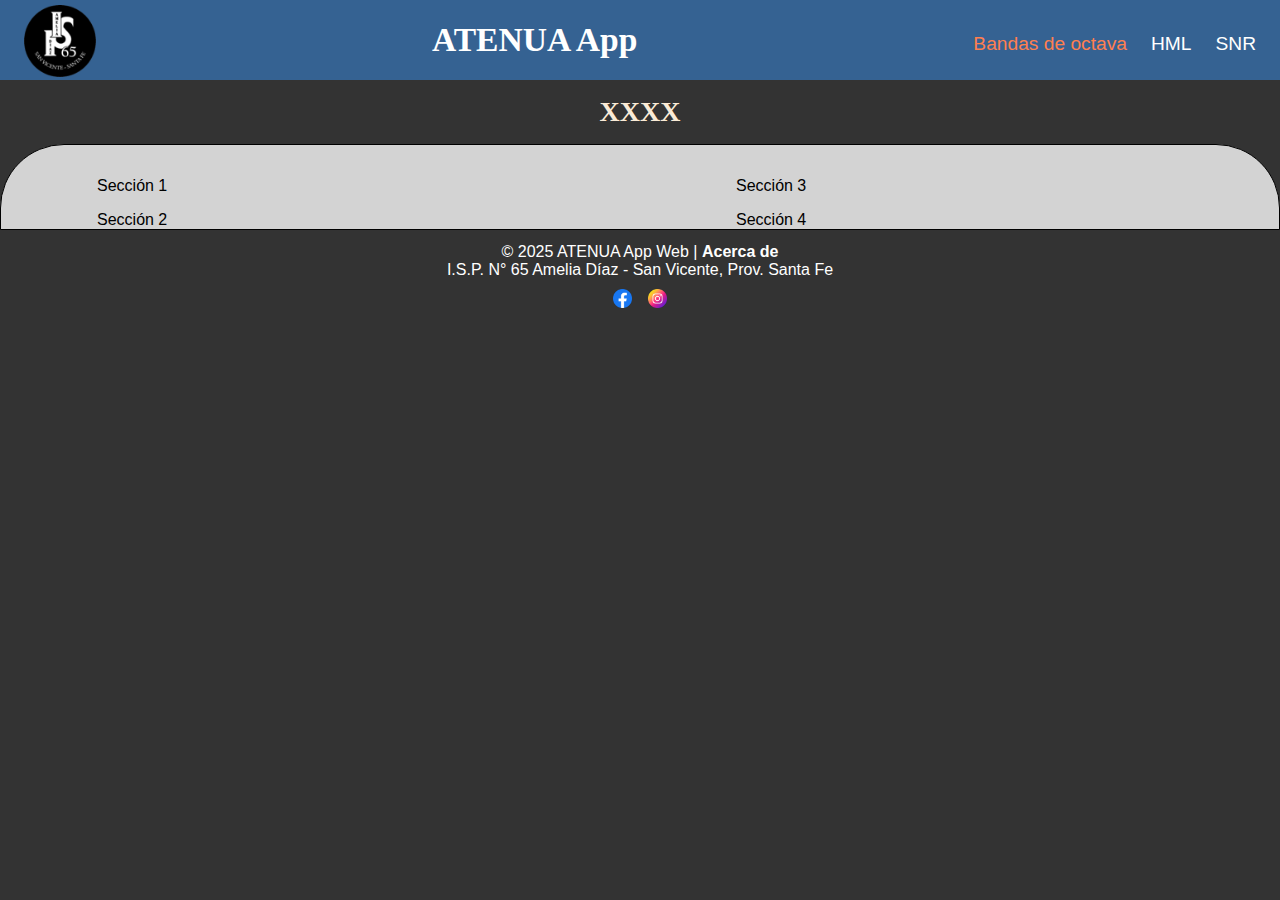
==== index.html @ 4fa07063 "Añadir archivos de proyecto" ====
<!DOCTYPE html>
<html lang="es">
<head>
    <meta charset="UTF-8">
    <meta name="viewport" content="width=device-width, initial-scale=1.0">
    <title>Atenuación de protectores auditivos</title>
    <link rel="stylesheet" href="./estilos/colores.css">
    <link rel="stylesheet" href="./estilos/styles1.css">
    <script defer src="./scripts/script.js"></script>  
</head>
<body>
     
    <!-- Encabezado con Menú -->
    <header>
        <a href="https://isp65-sfe.infd.edu.ar/sitio/" target="_blank">
            <img src="./img/logoISP65.png" class="logo" alt="Logo ISP 65">
        </a>
        <h1>ATENUA App</h1>
        <nav>
            <ul class="menu">
                <li><a href="index.html" class="active">Bandas de octava</a></li>
                <li><a href="index.html">HML</a></li>
                <li><a href="index.html">SNR</a></li>
            </ul>
            <div class="menu-hamburguesa" onclick="toggleMenu()">
                <div></div>
                <div></div>
                <div></div>
            </div>
        </nav>
    </header>   
    <main>
    <!-- Contenedor principal -->
    <h2 class="section-title">XXXX</h2>
    <main class="contenedor-principal">
        <!-- Contenedor izquierdo -->
        <div class="contenedor__izquierda">
            <!-- Sección 1 -->
            <section class="seccion1">Sección 1</section>
            <!-- Sección 2 -->
            <section class="seccion2">Sección 2</section>
        </div>

        <!-- Contenedor derecho -->
        <div class="contenedor__derecha">
            <!-- Sección 3 -->
            <section class="seccion3">Sección 3</section>
            <!-- Sección 4 -->
            <section class="seccion4">Sección 4</section>
        </div>
    </main>
     <!-- Pie de página -->
     <footer>
        <p>© 2025 ATENUA App Web | <a href="#" id="openModal">Acerca de</a></p>
        <p>I.S.P. N° 65 Amelia Díaz - San Vicente, Prov. Santa Fe</p>
        <div class="social-icons">
            <a href="https://www.facebook.com" target="_blank">
                <img src="./img/facebook.png" alt="Facebook">
            </a>
            <a href="https://www.instagram.com" target="_blank">
                <img src="./img/instagram.png" alt="Instagram">
            </a>
        </div>
    </footer>
    <!-- Modal de "Acerca de" -->
    <div id="modalAcerca" class="modal">
        <div class="modal-content">
            <span class="close">&times;</span>
            <h2>Acerca de</h2>
            <p class="text__modal">Esta es una aplicación web de código abierto bajo la 
                <a href="LICENSE.html" target="_blank">licencia MIT.</a>
            </p>
            <p class="text__modal">Desarrollado por: Ing. Jorge Mendoza</p>
            <p class="text__modal">Versión 1.0.0 - 2025 - <a href="README.html" target="_blank">README.</a>

            </p>
        </div>
    </div>
   <!--  <script src="./scripts/app.js"></script> -->

</body>
</html>
---- estilos/colores.css ----
* {
        /*colores*/
        --color-primario: lightblue;
        --color-secundario: rgb(211, 211, 211);
        --color-footer-fondo:#333; /* Gris oscuro */
        --color-footer-texto: white;
        --color-resaltado:coral;
        --color-borde:black;
        --color-header-fondo:#356292;  /*ISP65*/
        --color-header-texto:white;
        --color-modal-oculto: black;
        --color-modal-activo:white;
        --color-titulo-principal:antiquewhite;
        --color-texto:black;
        --color-input:rgba(84,5,5,1); /*entrada datos*/
        --color-input-fondo:rgb(233, 226, 245); /*fondo entrada datos*/
        --color-resultado:rgb(35, 67, 207);
        --color-semitransparente:rgba(0, 0, 0, 0.5); /* Fondo semitransparente */
        --color-body:#333; /* Gris oscuro */
        --color-cumple:green;
        --color-no-cumple:red;
 }
---- estilos/styles1.css ----
* /* Estilos generales */
* {
    margin: 0;
    padding: 0;
    box-sizing: border-box;

}

html {
    font-size: 16px; /* 1rem = 16px */
}

body {
    font-family: Montserrat, sans-serif;
    background-color: var(--color-body); /* Gris oscuro */
}

/* Asegurar que el body ocupe toda la altura de la pantalla */
html, body {
    height: 100%;
    display: flex;
    flex-direction: column;
}


/* Header */
header {
    background-color: var(--color-header-fondo);
    color:var(--color-header-texto);
    text-align: center;
    padding: 1.5rem;
    font-size: 1.8rem;
    height: 5rem;
    display: flex;
    justify-content: space-between;
    align-items: center;
}

.logo{
    height: 5rem; /* La imagen tomará el 100% del header */
    max-height: 5rem; /* Asegura que no supere el header */
    width: auto;  /* Mantiene la proporción */
    padding-top: 0.5rem;
  }

/*Título de la aplicación*/
h1{
    font-family: Montserrat;
    font-weight: SemiBold;
    font-size: 2.1rem;
}


/* Footer fijo en la parte inferior */
footer {
    background-color: var(--color-footer-fondo); /* Gris oscuro */
    color: var(--color-footer-texto);
    text-align: center;
    padding: 1%;
    font-size: 1rem;
    width: 100%;
}
/* estilo iconos en footer */
.social-icons {
  display: flex;
  justify-content: center;
  gap: 0.94rem;
  margin-top: 0.625rem;
}

.social-icons img {
  width: 1.2rem;
  height: 1.2rem;
  transition: transform 0.3s;
}

.social-icons img:hover {
  transform: scale(1.2);
}

/* Estilos para el modal */
    /* Fondo oscuro cuando el modal está activo */
    .modal {
      display: none; /* Oculto por defecto */
      position: fixed;
      z-index: 1000;
      left: 0;
      top: 0;
      width: 100%;
      height: 100%;
      background-color: var(--color-semitransparente)
  }

  /* Contenedor del modal */
  .modal-content {
      background-color: var(--color-modal-activo);
      margin: 15% auto;
      padding: 1.25rem;
      width: 50%;
      border-radius: 0.625rem;
      box-shadow: 0 0.25rem 0.5rem rgba(0, 0, 0, 0.2);
      text-align: center;
      font-size: 1rem;
  }

  /* Botón de cierre (la "X") */
  .close {
      color: var(--color-secundario);
      float: right;
      font-size: 1.5rem;
      font-weight: bold;
      cursor: pointer;
  }

  .close:hover {
      color: var(--color-resaltado);
  }

  /* Estilo para el enlace de "Acerca de" */
  footer a {
        color: var(--color-footer-texto);
        text-decoration: none;
        font-weight: bold;
        transition: color 0.3s;
    }

    footer a:hover {
        color: var(--color-resaltado);
    }
  .text__modal{
    font-family: Montserrat, sans-serif;
    font-size: 1rem;
    padding: 0.25rem;
  }

/* Menú de navegación */
nav {
  position: relative;
  z-index: 2; /* El menú estará por encima de la imagen */
}

.menu {
  list-style: none;
  display: flex;
  gap: 1.5rem;
}

.menu li {
  display: inline;
}

.menu a {
  text-decoration: none;
  color: var(--color-header-texto);
  font-size: 1.2rem;
  transition: color 0.3s ease;
}

/* Cambio de color al pasar el cursor */
.menu a:hover {
  color: var(--color-resaltado);
}

/* Cambio de color al hacer clic */
.menu a.active {
  color: var(--color-resaltado);
}

/* Menú hamburguesa (oculto en pantallas grandes) */
.menu-hamburguesa {
    display: none;
    flex-direction: column;
    gap: 5px;
    cursor: pointer;
}

.menu-hamburguesa div {
    width: 30px;
    height: 4px;
    background-color: var(--color-header-texto);
    border-radius: 2px;
}

/* --- TÍTULOS --- */

.section-title {
  font-family: "Montserrat", serif;
  font-size: 1.75rem;
  color:var(--color-titulo-principal);
  margin: 1rem 0px;
  text-align: center;
}

/* Contenedor principal */
/* El main debe ocupar todo el espacio disponible */
.contenedor-principal {
  background-color: var(--color-secundario);
  flex: 1; /* Hace que ocupe el espacio restante */
  display: flex;
  justify-content: space-evenly;
  border-radius: 4rem 4rem 0 0;
  border: 1px solid var(--color-borde);
  width: 100%;
  padding: 0rem;
  gap: 0rem;
}
/* Contenedores laterales */
.contenedor__izquierda {
  width: 48%;
  display: flex;
  flex-direction: column;
  margin-left: 6rem;
  margin-top: 2rem;
  gap: 1rem;
}

.contenedor__derecha {
    width: 48%;
    display: flex;
    flex-direction: column;
    margin-left: 6rem;
    margin-top: 2rem;
    gap: 1rem;
}

.seccion1{
    display: flex;
    flex-direction: column;
    justify-content:center;
    width: 50%;
    height: auto;
    border: 0px solid var(--color-borde);
    background-color: var(--color-secundario);
    padding: 0%;
   
}

.seccion2{
    display: flex;
    flex-direction: column;
    justify-content:center;
    width: 50%;
    height: auto;
    border: 0px solid var(--color-borde);
    background-color: var(--color-secundario);
    padding: 0%;
   
}
.seccion3{
    display: flex;
    flex-direction: column;
    justify-content:center;
    width: 50%;
    height: auto;
    border: 0px solid var(--color-borde);
    background-color: var(--color-secundario);
    padding: 0%;
   
}

.seccion4{
    display: flex;
    flex-direction: column;
    justify-content:center;
    width: 50%;
    height: auto;
    border: 0px solid var(--color-borde);
    background-color: var(--color-secundario);
    padding: 0%;
   
}
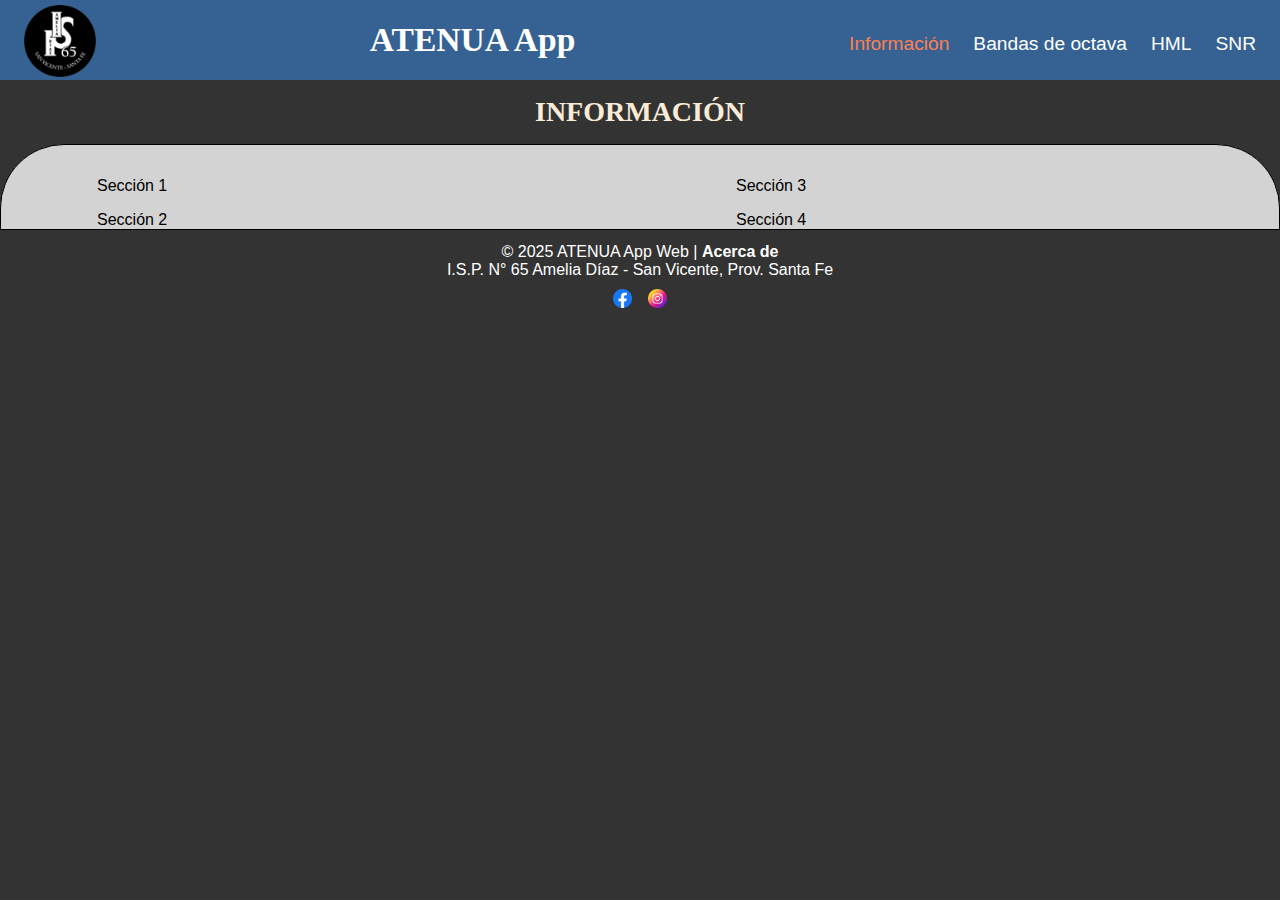
==== commit f7c5daf0: "Añadir archivos bandasoctava hml y snr en html y actualizacion readme" ====
--- a/index.html
+++ b/index.html
@@ -18,11 +18,13 @@
         <h1>ATENUA App</h1>
         <nav>
             <ul class="menu">
-                <li><a href="index.html" class="active">Bandas de octava</a></li>
-                <li><a href="index.html">HML</a></li>
-                <li><a href="index.html">SNR</a></li>
+                <li><a href="index.html" class="active">Información</a></li>
+                <li><a href="bandasoctava.html">Bandas de octava</a></li>
+                <li><a href="hml.html">HML</a></li>
+                <li><a href="snr.html">SNR</a></li>
             </ul>
             <div class="menu-hamburguesa" onclick="toggleMenu()">
+                <div></div>
                 <div></div>
                 <div></div>
                 <div></div>
@@ -31,7 +33,7 @@
     </header>   
     <main>
     <!-- Contenedor principal -->
-    <h2 class="section-title">XXXX</h2>
+    <h2 class="section-title">INFORMACIÓN</h2>
     <main class="contenedor-principal">
         <!-- Contenedor izquierdo -->
         <div class="contenedor__izquierda">
--- a/estilos/styles1.css
+++ b/estilos/styles1.css
@@ -268,4 +268,65 @@
     background-color: var(--color-secundario);
     padding: 0%;
    
-}+}
+
+
+ /* --- RESPONSIVIDAD --- */
+ @media (max-width: 768px) {
+
+ 
+  /* Cambia a diseño de una sola columna */
+
+    .contenedor-principal {
+      width: 100%;
+      flex-direction: column-reverse;
+      align-items: center;
+      margin-left: 0px;
+
+  }
+
+  .section-title {
+    color: var(--color-titulo-principal);
+    opacity: 100;
+  }
+  .contenedor__izquierda {
+      width: 100%;
+      padding: 0%;
+ 
+  }
+
+  .imagen{
+ 
+    height: auto; /* La imagen tomará el 100% del header */
+    width: 17.5rem;  /* Mantiene la proporción */
+   
+  }
+
+  /* Oculta el menú normal y muestra la hamburguesa */
+  .menu {
+      display: none;
+      flex-direction: column;
+      background-color: var(--color-header-fondo);
+      position: absolute;
+      right: 0;
+      top: 60px;
+      width: 150px;
+      padding: 1rem;
+      border-radius: 5px;
+  }
+
+  .menu a {
+      display: block;
+      padding: 0.5rem 0;
+  }
+
+  .menu-hamburguesa {
+      display: flex;
+  }
+
+  /* Muestra el menú cuando se activa */
+  .menu.activo {
+      display: flex;
+  }
+}
+ 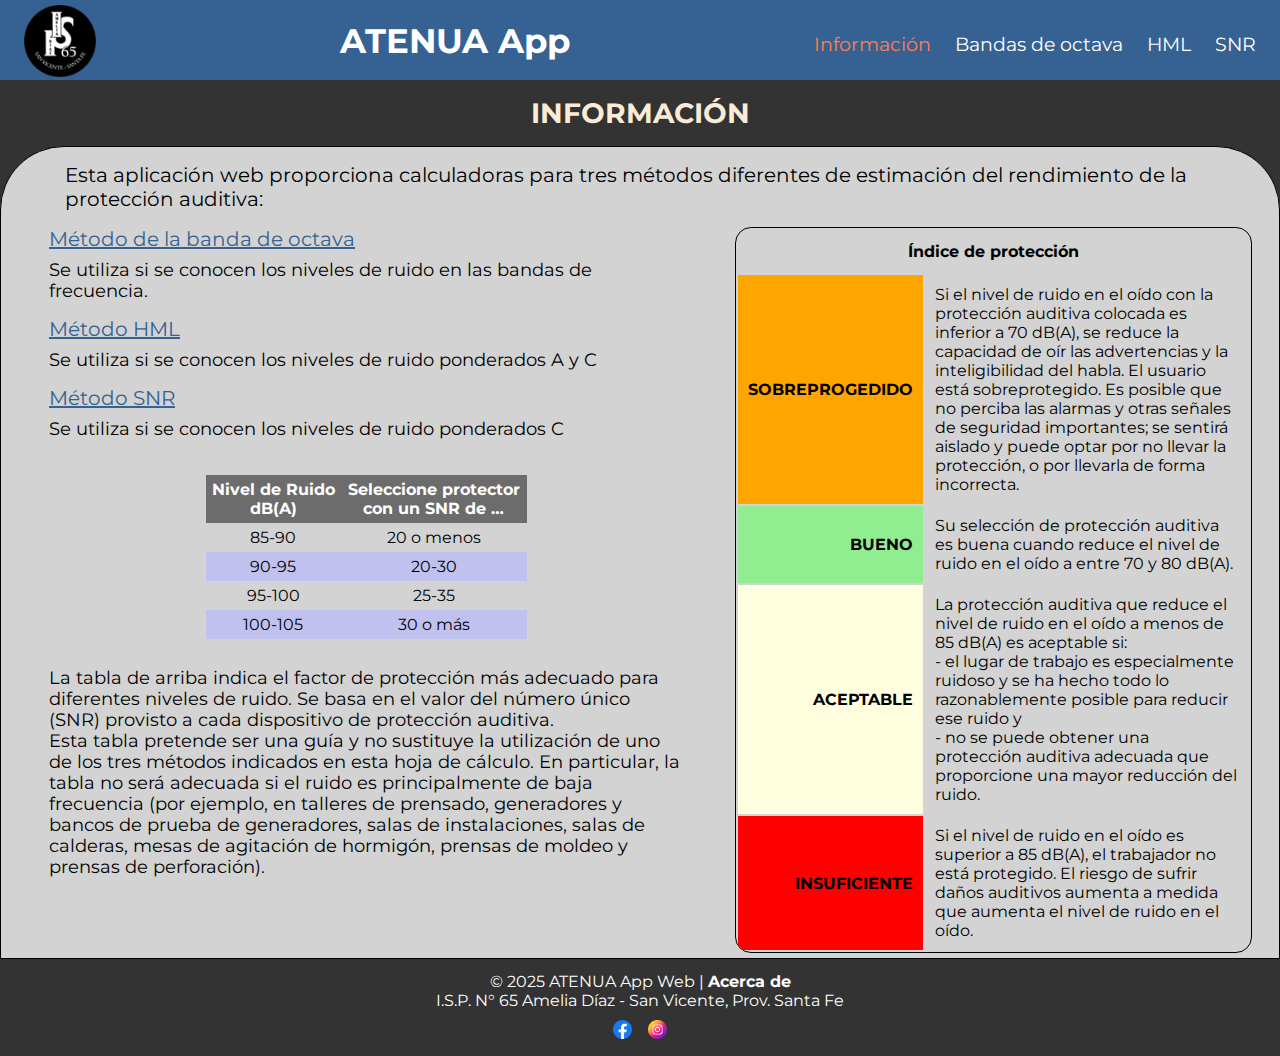
==== commit 875743ae: "Actualizar index bandas de octava app.js y estilos" ====
--- a/index.html
+++ b/index.html
@@ -5,7 +5,8 @@
     <meta name="viewport" content="width=device-width, initial-scale=1.0">
     <title>Atenuación de protectores auditivos</title>
     <link rel="stylesheet" href="./estilos/colores.css">
-    <link rel="stylesheet" href="./estilos/styles1.css">
+    <link href="https://fonts.googleapis.com/css2?family=Montserrat:wght@400;700&display=swap" rel="stylesheet">
+    <link rel="stylesheet" href="./estilos/informacion.css">
     <script defer src="./scripts/script.js"></script>  
 </head>
 <body>
@@ -31,24 +32,105 @@
             </div>
         </nav>
     </header>   
-    <main>
-    <!-- Contenedor principal -->
     <h2 class="section-title">INFORMACIÓN</h2>
     <main class="contenedor-principal">
-        <!-- Contenedor izquierdo -->
-        <div class="contenedor__izquierda">
-            <!-- Sección 1 -->
-            <section class="seccion1">Sección 1</section>
-            <!-- Sección 2 -->
-            <section class="seccion2">Sección 2</section>
-        </div>
+        <p class="titulo-info">Esta aplicación web proporciona calculadoras para tres métodos
+            diferentes de estimación del rendimiento de la protección auditiva:
+        </p>
 
-        <!-- Contenedor derecho -->
-        <div class="contenedor__derecha">
-            <!-- Sección 3 -->
-            <section class="seccion3">Sección 3</section>
-            <!-- Sección 4 -->
-            <section class="seccion4">Sección 4</section>
+        <div class="contenedor-columnas">
+            <div class="columna">
+                <section class="seccion1">
+                    <p><a class="hiper" href="bandasoctava.html">Método de la banda de octava</a></p>
+                    <p class="info">Se utiliza si se conocen los niveles de ruido en las bandas de frecuencia.</p>
+                    <p><a class="hiper" href="hml.html">Método HML</a></p>
+                    <p class="info">Se utiliza si se conocen los niveles de ruido ponderados A y C</p>
+                    <p><a class="hiper" href="snr.html">Método SNR</a></p>
+                    <p class="info">Se utiliza si se conocen los niveles de ruido ponderados C</p>
+
+                    <table class="tabla-db">
+                        <colgroup>
+                            <col>
+                            <col>
+                        </colgroup>
+                        <thead>
+                            <tr>
+                                <th>Nivel de Ruido<br>dB(A)</th>
+                                <th>Seleccione protector<br>con un SNR de …</th>
+                            </tr>
+                        </thead>
+                        <tbody>
+                            <tr>
+                                <td>85-90</td>
+                                <td>20 o menos</td>
+                            </tr>
+                            <tr>
+                                <td>90-95</td>
+                                <td>20-30</td>
+                            </tr>
+                            <tr>
+                                <td>95-100</td>
+                                <td>25-35</td>
+                            </tr>
+                            <tr>
+                                <td>100-105</td>
+                                <td>30 o más</td>
+                            </tr>
+                        </tbody>
+                    </table>
+
+                    <p class="info">La tabla de arriba indica el factor de protección más adecuado
+                        para diferentes niveles de ruido. Se basa en el valor del número
+                        único (SNR) provisto a cada dispositivo de protección
+                        auditiva.<br />
+                        Esta tabla pretende ser una guía y no sustituye la
+                        utilización de uno de los tres métodos indicados en esta hoja de
+                        cálculo. En particular, la tabla no será adecuada si el ruido es
+                        principalmente de baja frecuencia (por ejemplo, en talleres de
+                        prensado, generadores y bancos de prueba de generadores, salas de
+                        instalaciones, salas de calderas, mesas de agitación de hormigón,
+                        prensas de moldeo y prensas de perforación).
+                    </p>
+                </section>
+            </div>
+            <div class="columna">
+                <section class="seccion3">
+                    <table class="tabla-indice">
+                        <tr>
+                            <th class= "tabla-indice-titulo" colspan="2">Índice de protección</th>
+                          </tr>
+                        <tr>
+                            <td>SOBREPROGEDIDO</td>
+                            <td>Si el nivel de ruido en el oído con la protección auditiva colocada es
+                                inferior a 70 dB(A), se reduce la capacidad de oír las advertencias y la
+                                inteligibilidad del habla. El usuario está sobreprotegido. Es posible que no
+                                perciba las alarmas y otras señales de seguridad importantes; se sentirá aislado
+                                y puede optar por no llevar la protección, o por llevarla de forma incorrecta.</td>
+                        </tr>
+                        <tr>
+                            <td>BUENO</td>
+                            <td>Su selección de protección auditiva es buena cuando reduce el nivel de ruido
+                                en el oído a entre 70 y 80 dB(A).</td>
+                        </tr>
+                        <tr>
+                            <td>ACEPTABLE</td>
+                            <td>La protección auditiva que reduce el nivel de ruido en el oído a menos de 85 dB(A) es
+                                aceptable si: <br />
+                                - el lugar de trabajo es especialmente ruidoso y se ha hecho todo lo razonablemente
+                                posible para reducir ese ruido y <br />
+                                - no se puede obtener una protección auditiva adecuada que proporcione una mayor
+                                reducción del ruido.</td>
+                        </tr>
+                        <tr>
+                            <td>INSUFICIENTE</td>
+                            <td>Si el nivel de ruido en el oído es superior a 85 dB(A), el trabajador no está
+                                protegido.
+                                El riesgo de sufrir daños auditivos aumenta a medida que aumenta el nivel de ruido
+                                en el oído.</td>
+                        </tr>
+                    </table>
+                </section>
+            </div>
         </div>
     </main>
      <!-- Pie de página -->
--- a/estilos/colores.css
+++ b/estilos/colores.css
@@ -19,4 +19,6 @@
         --color-body:#333; /* Gris oscuro */
         --color-cumple:green;
         --color-no-cumple:red;
- }
+        --color-no-editable:#fffacd; /* Amarillo claro */
+        --color-text-no-editable:rgb(2, 37, 51);
+        --color-hipervinculo:rgb(32, 3, 3);
--- a/estilos/informacion.css
+++ b/estilos/informacion.css
@@ -0,0 +1,479 @@
+* /* Estilos generales */
+* {
+    margin: 0;
+    padding: 0;
+    box-sizing: border-box;
+
+}
+
+html {
+    font-size: 16px; /* 1rem = 16px */
+}
+
+body {
+    font-family: Montserrat, sans-serif;
+    background-color: var(--color-body); /* Gris oscuro */
+}
+
+/* Asegurar que el body ocupe toda la altura de la pantalla */
+html, body {
+    height: 100%;
+    display: flex;
+    flex-direction: column;
+}
+
+/* Header */
+header {
+    background-color: var(--color-header-fondo);
+    color:var(--color-header-texto);
+    text-align: center;
+    padding: 1.5rem;
+    font-size: 1.8rem;
+    height: 5rem;
+    display: flex;
+    justify-content: space-between;
+    align-items: center;
+}
+
+.logo{
+    height: 5rem; /* La imagen tomará el 100% del header */
+    max-height: 5rem; /* Asegura que no supere el header */
+    width: auto;  /* Mantiene la proporción */
+    padding-top: 0.5rem;
+  }
+
+/*Título de la aplicación*/
+h1{
+    font-family: Montserrat;
+    font-weight: SemiBold;
+    font-size: 2.1rem;
+}
+
+
+/* Footer fijo en la parte inferior */
+footer {
+    background-color: var(--color-footer-fondo); /* Gris oscuro */
+    color: var(--color-footer-texto);
+    text-align: center;
+    padding: 1%;
+    font-size: 1rem;
+    width: 100%;
+}
+/* estilo iconos en footer */
+.social-icons {
+  display: flex;
+  justify-content: center;
+  gap: 0.94rem;
+  margin-top: 0.625rem;
+}
+
+.social-icons img {
+  width: 1.2rem;
+  height: 1.2rem;
+  transition: transform 0.3s;
+}
+
+.social-icons img:hover {
+  transform: scale(1.2);
+}
+
+/* Estilos para el modal */
+    /* Fondo oscuro cuando el modal está activo */
+    .modal {
+      display: none; /* Oculto por defecto */
+      position: fixed;
+      z-index: 1000;
+      left: 0;
+      top: 0;
+      width: 100%;
+      height: 100%;
+      background-color: var(--color-semitransparente)
+  }
+
+  /* Contenedor del modal */
+  .modal-content {
+      background-color: var(--color-modal-activo);
+      margin: 15% auto;
+      padding: 1.25rem;
+      width: 50%;
+      border-radius: 0.625rem;
+      box-shadow: 0 0.25rem 0.5rem rgba(0, 0, 0, 0.2);
+      text-align: center;
+      font-size: 1rem;
+  }
+
+  /* Botón de cierre (la "X") */
+  .close {
+      color: var(--color-secundario);
+      float: right;
+      font-size: 1.5rem;
+      font-weight: bold;
+      cursor: pointer;
+  }
+
+  .close:hover {
+      color: var(--color-resaltado);
+  }
+
+  /* Estilo para el enlace de "Acerca de" */
+  footer a {
+        color: var(--color-footer-texto);
+        text-decoration: none;
+        font-weight: bold;
+        transition: color 0.3s;
+    }
+
+    footer a:hover {
+        color: var(--color-resaltado);
+    }
+  .text__modal{
+    font-family: Montserrat, sans-serif;
+    font-size: 1rem;
+    padding: 0.25rem;
+  }
+
+/* Menú de navegación */
+nav {
+  position: relative;
+  z-index: 2; /* El menú estará por encima de la imagen */
+}
+
+.menu {
+  list-style: none;
+  display: flex;
+  gap: 1.5rem;
+}
+
+.menu li {
+  display: inline;
+}
+
+.menu a {
+  text-decoration: none;
+  color: var(--color-header-texto);
+  font-size: 1.2rem;
+  transition: color 0.3s ease;
+}
+
+p .hiper {
+    text-decoration:underline;
+    color: var(--color-header-fondo);
+    font-size: 1.25rem;
+    transition: color 0.15s ease;
+  
+}
+
+p .hiper:hover {
+    color: var(--color-resaltado);
+  }
+
+/* Cambio de color al pasar el cursor */
+.menu a:hover {
+  color: var(--color-resaltado);
+}
+
+/* Cambio de color al hacer clic */
+.menu a.active {
+  color: var(--color-resaltado);
+}
+
+/* Menú hamburguesa (oculto en pantallas grandes) */
+.menu-hamburguesa {
+    display: none;
+    flex-direction: column;
+    gap: 5px;
+    cursor: pointer;
+}
+
+.menu-hamburguesa div {
+    width: 30px;
+    height: 4px;
+    background-color: var(--color-header-texto);
+    border-radius: 2px;
+}
+
+/* --- TÍTULOS --- */
+
+.section-title {
+  font-family: "Montserrat", serif;
+  font-size: 1.75rem;
+  color:var(--color-titulo-principal);
+  margin: 1rem 0px;
+  text-align: center;
+}
+
+/* Contenedor principal */
+/* El main debe ocupar todo el espacio disponible */
+.contenedor-principal {
+  background-color: var(--color-secundario);
+  flex: 1; /* Hace que ocupe el espacio restante */
+  display: flex;
+  flex-direction: column;
+  margin-left: 0px;
+  border-radius: 4rem 4rem 0 0;
+  border: 1px solid var(--color-borde);
+  width: 100%;
+  padding-left: 3rem;
+ }
+
+ .contenedor-columnas {
+  display: flex;
+  gap: 25px; /* Espacio entre columnas */
+}
+
+.titulo-info{
+    font-family: "Montserrat", bold;
+    font-size: 1.25rem;
+    color:var(--color-texto);
+    margin: 1rem;
+    text-align:left;
+    padding-bottom: 0rem;
+    width: 100%;
+} 
+.info{
+  font-family: "Montserrat", sans-serif;
+  font-size: 1.1rem;
+  color:var(--color-texto);
+  margin: 0px;
+  text-align:left;
+  padding: 0.5rem 0rem 1rem 0rem;
+}
+
+/*Contenedor izquierdo */
+.contenedor__izquierda {
+  width: 50%;
+  display: flex;
+  flex-direction: column;
+  justify-self: left;
+  margin-left: 0.25rem;
+  margin-top: 1rem;
+  align-self: left;
+}
+.seccion1{
+  display: flex;
+  flex-direction: column;
+  justify-content:center;
+  width: 96%;
+  height: auto;
+  border: 0px solid var(--color-borde);
+  background-color: var(--color-secundario);
+  padding: 0%;
+ 
+}
+.tabla-info{
+  display: flex;
+  flex-direction: row;
+}
+
+.tabla-db {
+  width: 321px; /* Ancho de la tabla */
+  border-collapse: collapse; /* Colapsar bordes de celdas */
+  margin: 20px auto; /* Centrar la tabla */
+}
+
+.tabla-db th, td {
+  padding: 5px; /* Espaciado interno de celdas */
+  text-align: center; /* Texto centrado */
+  font-size: 12pt; /* Tamaño de fuente */
+}
+
+.tabla-db th {
+  background-color: #6c6c6c; /* Color de fondo de encabezado */
+  color: #ffffff; /* Color de texto de encabezado */
+  font-weight: bold; /* Texto en negrita en encabezado */
+}
+
+.tabla-db tr:nth-child(even) { /* Estilos para filas pares */
+  background-color: #c1c1ef; /* Color de fondo de filas pares */
+}
+
+.contenedor__derecha {
+  width: 50%;
+  display: flex;
+  flex-direction: column;
+  justify-content: space-between;
+  margin-left: 0rem;
+  margin-top: 1rem;
+  gap: 1rem;
+  border-radius: 4rem 4rem 0 0;
+}
+.seccion3{
+  display: flex;
+  flex-direction: column;
+  justify-content:space-between;
+  align-items: center;
+  width: 95%;
+  height: auto;
+  border: 0px solid var(--color-borde);
+  background-color: transparent;
+  padding: 0%;
+  margin-left: 0px;
+ 
+}
+.tabla-indice {
+  width: 100%;
+  border-collapse:separate;
+  border: 1px solid var(--color-borde);
+  margin-bottom: 5px;
+  border-radius: 1rem;
+  overflow: hidden; /* Oculta el desbordamiento */
+}
+
+.tabla-indice td {
+  padding: 10px;
+}
+
+.tabla-indice td:first-child {
+  text-align: right;
+  font-weight: bold;
+}
+
+.tabla-indice td:last-child {
+  text-align: left;
+}
+
+/* Estilos específicos para cada celda */
+.tabla-indice tr:nth-child(2) td:first-child {
+  background-color: orange;
+  color: black;
+}
+
+.tabla-indice tr:nth-child(3) td:first-child {
+  background-color: lightgreen;
+  color: black;
+}
+
+.tabla-indice tr:nth-child(4) td:first-child {
+  background-color: lightyellow;
+  color: black;
+}
+
+.tabla-indice tr:nth-child(5) td:first-child {
+  background-color: red;
+  color: black;
+}
+
+/* Estilos para la segunda columna */
+.tabla-indice td:nth-child(2) {
+  background-color: transparent;
+  color: black;
+}
+
+.tabla-indice-titulo{
+  font-size: 1rem;
+  padding: 0.75rem 0.75rem;
+  border: 0px solid var(--color-borde);
+}
+
+/* --- RESPONSIVIDAD --- */
+@media (max-width: 768px) {
+  /* Ajustes para el header */
+  header {
+    flex-direction: row; /* Header en fila */
+    justify-content: space-between; /* Distribuye el espacio entre elementos */
+    align-items: center; /* Centra verticalmente los elementos */
+    height: auto; /* Altura automática */
+    padding: 1rem;
+    flex-wrap: nowrap; /* Evita que los elementos se ajusten a varias líneas */
+  }
+
+  .logo {
+    height: 4rem; /* Logo más pequeño */
+  }
+
+  h1 {
+    font-size: 1.5rem; /* Título más pequeño */
+  }
+
+  nav {
+    text-align: right; /* Alinea el menú a la derecha */
+  }
+
+   /* Ajustes para el menú */
+   .menu {
+    display: none;
+    flex-direction: column;
+    background-color: var(--color-header-fondo);
+    position: absolute;
+    right: 0;
+    top: 60px;
+    width: 150px;
+    padding: 1rem;
+    border-radius: 5px;
+}
+
+  .menu a {
+    display: block; /* Enlace en bloque */
+    padding: 0.5rem 0;
+    color: var(--color-header-texto); /* Asegurar el color del texto */
+    text-decoration: none; /* Quitar subrayado de enlaces */
+  }
+
+  .menu.activo {
+    display: flex; /* Mostrar menú cuando está activo */
+  }
+
+  .menu-hamburguesa {
+    display: flex; /* Mostrar menú hamburguesa */
+    flex-direction: column;
+    gap: 5px;
+    cursor: pointer;
+  }
+
+  .menu-hamburguesa div {
+    width: 30px;
+    height: 4px;
+    background-color: var(--color-header-texto);
+    border-radius: 2px;
+  }
+
+  /* Ajustes para el main */
+  .contenedor-principal {
+    width: 100%;
+    flex-direction: column; /* Una sola columna */
+    align-items: center;
+    margin-left: 0;
+    padding: 1rem;
+    border-radius: 2rem 2rem 0 0;
+  }
+
+  .contenedor-columnas {
+    flex-direction: column; /* Columnas en vertical */
+    gap: 1rem; /* Espacio entre secciones */
+  }
+
+  .columna {
+    width: 100%; /* Ancho completo para cada sección */
+  }
+
+  .section-title {
+    color: var(--color-titulo-principal);
+    opacity: 100;
+    font-size: 1.5rem; /* Tamaño de fuente más pequeño */
+  }
+
+  .contenedor__izquierda {
+    width: 100%;
+    padding: 0;
+  }
+
+  .titulo-info,
+  .info {
+    font-size: 1rem;
+    text-align: center;
+  }
+
+  .tabla-db {
+    width: 90%; /* Ancho de la tabla */
+    font-size: 10pt;
+  }
+
+  .tabla-indice {
+    font-size: 0.9rem;
+  }
+
+  .imagen {
+    height: auto;
+    width: 17.5rem;
+  }
+}